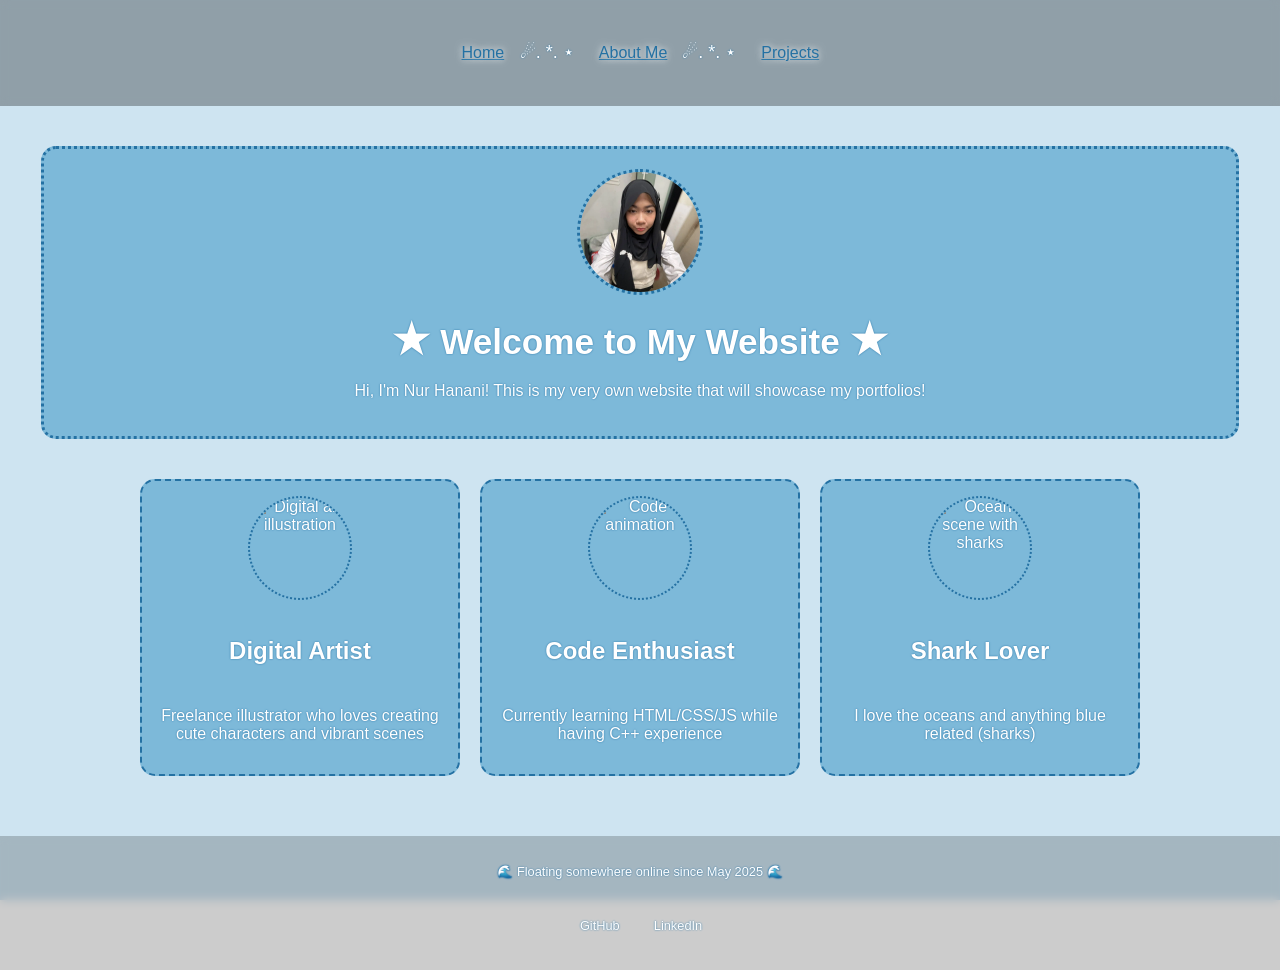
==== home.html @ fda3b3a4 "Add files via upload" ====
<!DOCTYPE html>
<html lang="en">
<head>
  <meta charset="UTF-8">
  <meta name="viewport" content="width=device-width, initial-scale=1.0">
  <meta name="description" content="Hanani's personal portfolio showcasing projects and interests">
  <title>Welcome to Nani's Website</title>
  <link rel="stylesheet" href="home-style.css">
  
  <style>
    /* Critical CSS - Inlined for performance */
    .fun-facts {
      display: grid;
      grid-template-columns: repeat(auto-fit, minmax(250px, 1fr));
      gap: 20px;
      margin-top: 40px;
      padding: 0 20px;
    }

    .fact-card {
      background-color: rgba(92, 167, 207, 0.7);
      border: 2px dashed #2471A3;
      border-radius: 15px;
      padding: 15px;
      transition: all 0.3s ease;
      display: flex;
      flex-direction: column;
      align-items: center;
      text-align: center;
    }

    .fact-card:hover {
      transform: translateY(-5px);
      background-color: rgba(92, 167, 207, 0.9);
    }

    .fact-card img {
      width: 100px;
      height: 100px;
      object-fit: cover;
      border-radius: 50%;
      margin-bottom: 10px;
      border: 2px dotted #2471A3;
    }

    @keyframes float {
      0% { transform: translateY(0px); }
      50% { transform: translateY(-10px); }
      100% { transform: translateY(0px); }
    }

    .floating {
      animation: float 3s ease-in-out infinite;
      will-change: transform;
    }
  </style>
</head>

<body>
  <header>
    <nav aria-label="Main navigation">
      <div class="container">
        <ul class="links">
          <li><a href="home.html" aria-current="page">Home</a></li>
          <li><a href="about.html">About Me</a></li>
          <li><a href="projects.html">Projects</a></li>
        </ul>
      </div>
    </nav>
  </header>

  <main>
    <section class="hero" aria-labelledby="main-heading">
      <div class="main-content">
        <img class="profile-pic floating" src="images/iconn.webp" alt="Profile Picture of Nur Hanani" width="120" height="120" loading="eager">
        <div class="text-content">
          <h1 id="main-heading"><span class="star">★</span> Welcome to My Website <span class="star">★</span></h1>
          <p>Hi, I'm Nur Hanani! This is my very own website that will showcase my portfolios!</p>
        </div>
      </div>
    </section>

    <section class="fun-facts" aria-labelledby="facts-heading">
      <h2 id="facts-heading" class="visually-hidden">Fun Facts</h2>
      <div class="fact-card">
        <img src="https://i.pinimg.com/736x/db/d8/bd/dbd8bd36936ddf072b520d0e0822a862.jpg" alt="Digital art illustration" width="100" height="100" loading="lazy">
        <h3>Digital Artist</h3>
        <p>Freelance illustrator who loves creating cute characters and vibrant scenes</p>
      </div>
      
      <div class="fact-card">
        <img src="https://i.pinimg.com/originals/f3/a2/7f/f3a27f3b53eae52a6cbba59f1c2b5f73.gif" alt="Code animation" width="100" height="100" loading="lazy">
        <h3>Code Enthusiast</h3>
        <p>Currently learning HTML/CSS/JS while having C++ experience</p>
      </div>
      
      <div class="fact-card">
        <img src="https://i.pinimg.com/736x/7d/02/f4/7d02f4935c233a8d3b21f88549cf7231.jpg" alt="Ocean scene with sharks" width="100" height="100" loading="lazy">
        <h3>Shark Lover</h3>
        <p>I love the oceans and anything blue related (sharks)</p>
      </div>
    </section>
  </main>

  <footer>
    <p>🌊 Floating somewhere online since May 2025 🌊</p>
    <div class="social-links">
      <a href="https://github.com/yourusername" aria-label="GitHub profile">GitHub</a>
      <a href="https://linkedin.com/in/yourusername" aria-label="LinkedIn profile">LinkedIn</a>
    </div>
  </footer>

  <script src="scripts/main.js" defer></script>
</body>
</html>
---- home-style.css ----
/* ===== Optimized Base Styles ===== */
:root {
  --primary-color: #2471A3;
  --secondary-color: #5CA7CF;
  --text-color: white;
  --text-dark: #1a5a8a;
  --border-style: dotted;
  --bg-opacity: 0.9;
}

/* ===== Video Background ===== */
.video-background {
  position: fixed;
  top: 0;
  left: 0;
  width: 100%;
  height: 100%;
  z-index: -1;
  object-fit: cover;
  opacity: 0.7;
}

/* ===== Layout & Typography ===== */
html {
  font-size: 100%;
  scroll-behavior: smooth;
}

body {
  font-family: Verdana, sans-serif;
  color: var(--text-color);
  text-shadow: 0 0 2px var(--primary-color);
  margin: 0;
  min-height: 100vh;
  display: flex;
  flex-direction: column;
  position: relative;
}

body::after {
  content: '';
  position: fixed;
  top: 0;
  left: 0;
  right: 0;
  bottom: 0;
  background-color: rgba(92, 167, 207, 0.3);
  z-index: -1;
}

.container {
  width: 90%;
  max-width: 700px;
  margin: 0 auto;
  padding: 0 20px;
}

/* ===== Headings ===== */
h1 {
  font-size: clamp(1.8rem, 5vw, 2.2rem);
  line-height: 1.2;
  margin: 0 0 0.5rem 0;
}

h2 {
  font-size: clamp(1.5rem, 4vw, 1.8rem);
  line-height: 1.3;
}

h3 {
  font-size: clamp(1.2rem, 3vw, 1.5rem);
  line-height: 1.4;
}

.star {
  display: inline-block;
  font-size: 1.2em;
}

/* ===== Optimized Navigation ===== */
nav {
  background-color: rgba(0, 0, 0, 0.3);
  padding: 10px 0;
  position: sticky;
  top: 0;
  z-index: 100;
  backdrop-filter: blur(5px);
}

nav .links {
  display: flex;
  justify-content: center;
  align-items: center;
  gap: 15px;
  padding: 0;
  list-style: none;
  flex-wrap: wrap;
}

nav .links a {
  text-decoration: underline;
  color: var(--primary-color);
  text-shadow: 0 0 7px #fff;
  font-size: clamp(0.9rem, 2vw, 1rem);
  transition: all 0.3s ease;
  padding: 5px 10px;
  min-width: 44px;
  min-height: 44px;
  display: inline-flex;
  align-items: center;
  justify-content: center;
}

nav .links a:hover,
nav .links a:focus {
  text-decoration: underline overline wavy;
  color: var(--text-color);
  outline: 2px solid var(--text-color);
}

nav .links li:not(:last-child)::after {
  content: " ☄. *. ⋆ ";
  color: var(--text-color);
  font-size: 18px;
}

/* ===== Main Content ===== */
main {
  flex: 1;
  padding: 20px 0;
  position: relative;
  z-index: 1;
}

.main-content {
  display: flex;
  flex-direction: column;
  align-items: center;
  gap: 20px;
  background: rgba(92, 167, 207, 0.7);
  backdrop-filter: blur(5px);
  color: var(--text-color);
  padding: 20px;
  border: 3px var(--border-style) var(--primary-color);
  border-radius: 15px;
  margin: 20px auto;
  max-width: 90%;
}

.profile-pic {
  width: 120px;
  height: 120px;
  border-radius: 50%;
  object-fit: cover;
  border: 3px var(--border-style) var(--primary-color);
  aspect-ratio: 1/1;
}

.text-content {
  text-align: center;
}

/* ===== Fun Facts Section ===== */
.fun-facts {
  display: grid;
  grid-template-columns: repeat(auto-fit, minmax(250px, 1fr));
  gap: 20px;
  margin: 40px auto;
  padding: 0 20px;
  max-width: 1000px;
}

.fact-card {
  background-color: rgba(92, 167, 207, 0.7);
  border: 2px dashed var(--primary-color);
  border-radius: 15px;
  padding: 20px;
  transition: all 0.3s ease;
  display: flex;
  flex-direction: column;
  align-items: center;
  text-align: center;
  backdrop-filter: blur(2px);
}

.fact-card:hover {
  transform: translateY(-5px);
  background-color: rgba(92, 167, 207, 0.9);
}

.fact-card img {
  width: 100px;
  height: 100px;
  object-fit: cover;
  border-radius: 50%;
  margin-bottom: 15px;
  border: 2px dotted var(--primary-color);
  aspect-ratio: 1/1;
}

/* ===== Footer ===== */
footer {
  text-align: center;
  font-size: 0.8rem;
  padding: 15px;
  margin-top: auto;
  background-color: rgba(0, 0, 0, 0.2);
  backdrop-filter: blur(5px);
}

.social-links {
  display: flex;
  justify-content: center;
  gap: 1rem;
  margin-top: 1rem;
}

.social-links a {
  color: var(--text-color);
  text-decoration: none;
  padding: 0.5rem;
  min-width: 44px;
  min-height: 44px;
  display: inline-flex;
  align-items: center;
  justify-content: center;
}

.social-links a:hover {
  text-decoration: underline;
}

/* ===== Animations ===== */
@keyframes float {
  0% { transform: translateY(0px); }
  50% { transform: translateY(-10px); }
  100% { transform: translateY(0px); }
}

.floating {
  animation: float 3s ease-in-out infinite;
  will-change: transform;
}

/* ===== Accessibility Improvements ===== */
.visually-hidden {
  position: absolute;
  width: 1px;
  height: 1px;
  padding: 0;
  margin: -1px;
  overflow: hidden;
  clip: rect(0, 0, 0, 0);
  white-space: nowrap;
  border: 0;
}

/* ===== Responsive Design ===== */
@media (max-width: 768px) {
  nav .links {
    gap: 10px;
  }
  
  nav .links li:not(:last-child)::after {
    content: " ";
    font-size: 0;
  }
  
  .fun-facts {
    grid-template-columns: 1fr;
    padding: 0 10px;
  }
}

@media (prefers-reduced-motion) {
  .floating, .video-background {
    animation: none !important;
  }
  
  video {
    display: none;
  }
  
  body::after {
    background-color: var(--secondary-color);
  }
}
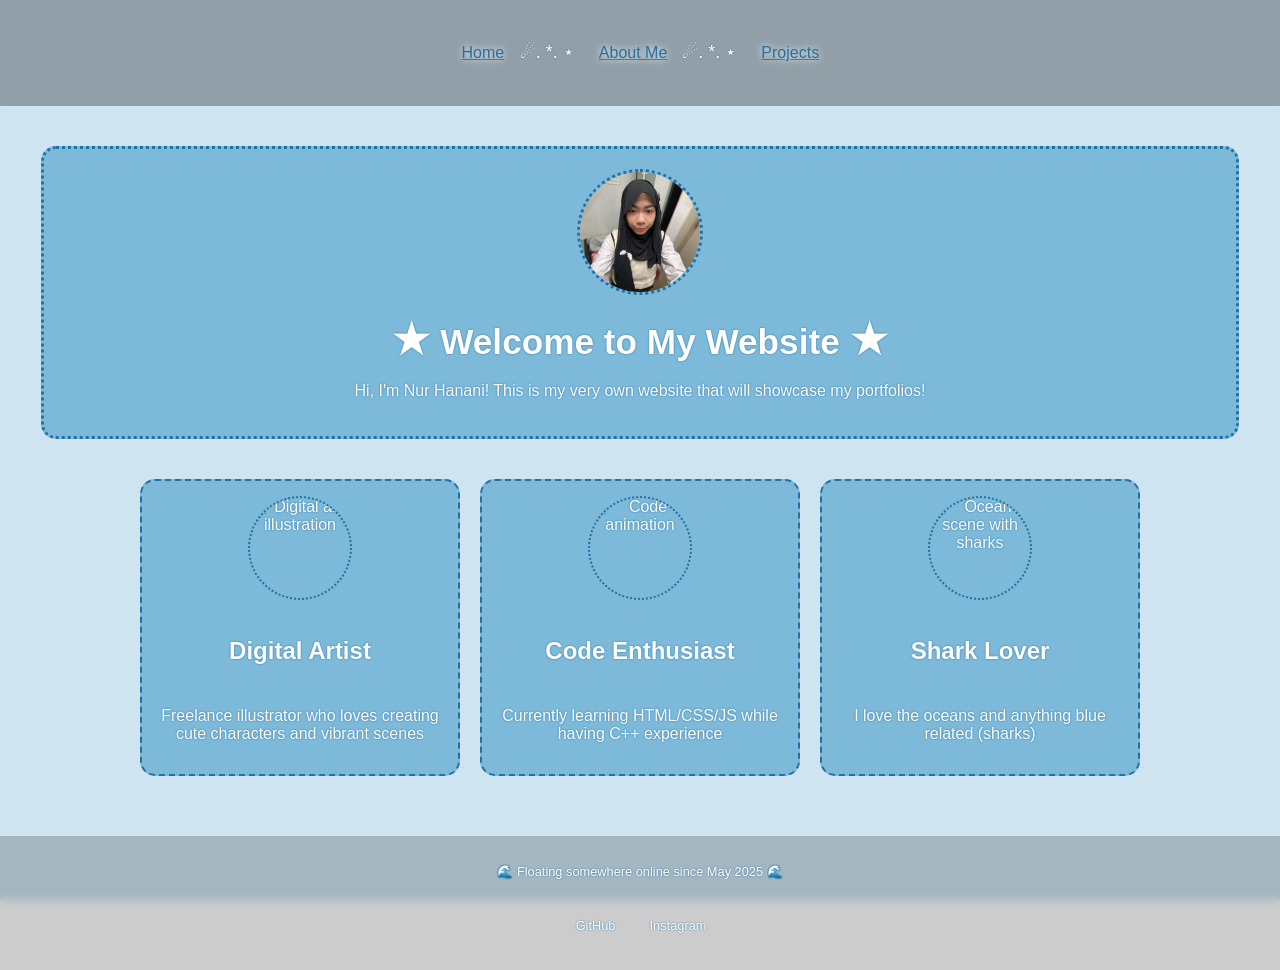
==== commit 439473c8: "Update home.html" ====
--- a/home.html
+++ b/home.html
@@ -105,11 +105,11 @@
   <footer>
     <p>🌊 Floating somewhere online since May 2025 🌊</p>
     <div class="social-links">
-      <a href="https://github.com/yourusername" aria-label="GitHub profile">GitHub</a>
-      <a href="https://linkedin.com/in/yourusername" aria-label="LinkedIn profile">LinkedIn</a>
+      <a href="https://github.com/hynanie" aria-label="GitHub profile">GitHub</a>
+      <a href="https://www.instagram.com/hynanie?igsh=YTI4bzgyeTd5bzg1 aria-label="Insta profile">Instagram</a>
     </div>
   </footer>
 
   <script src="scripts/main.js" defer></script>
 </body>
-</html>+</html>
